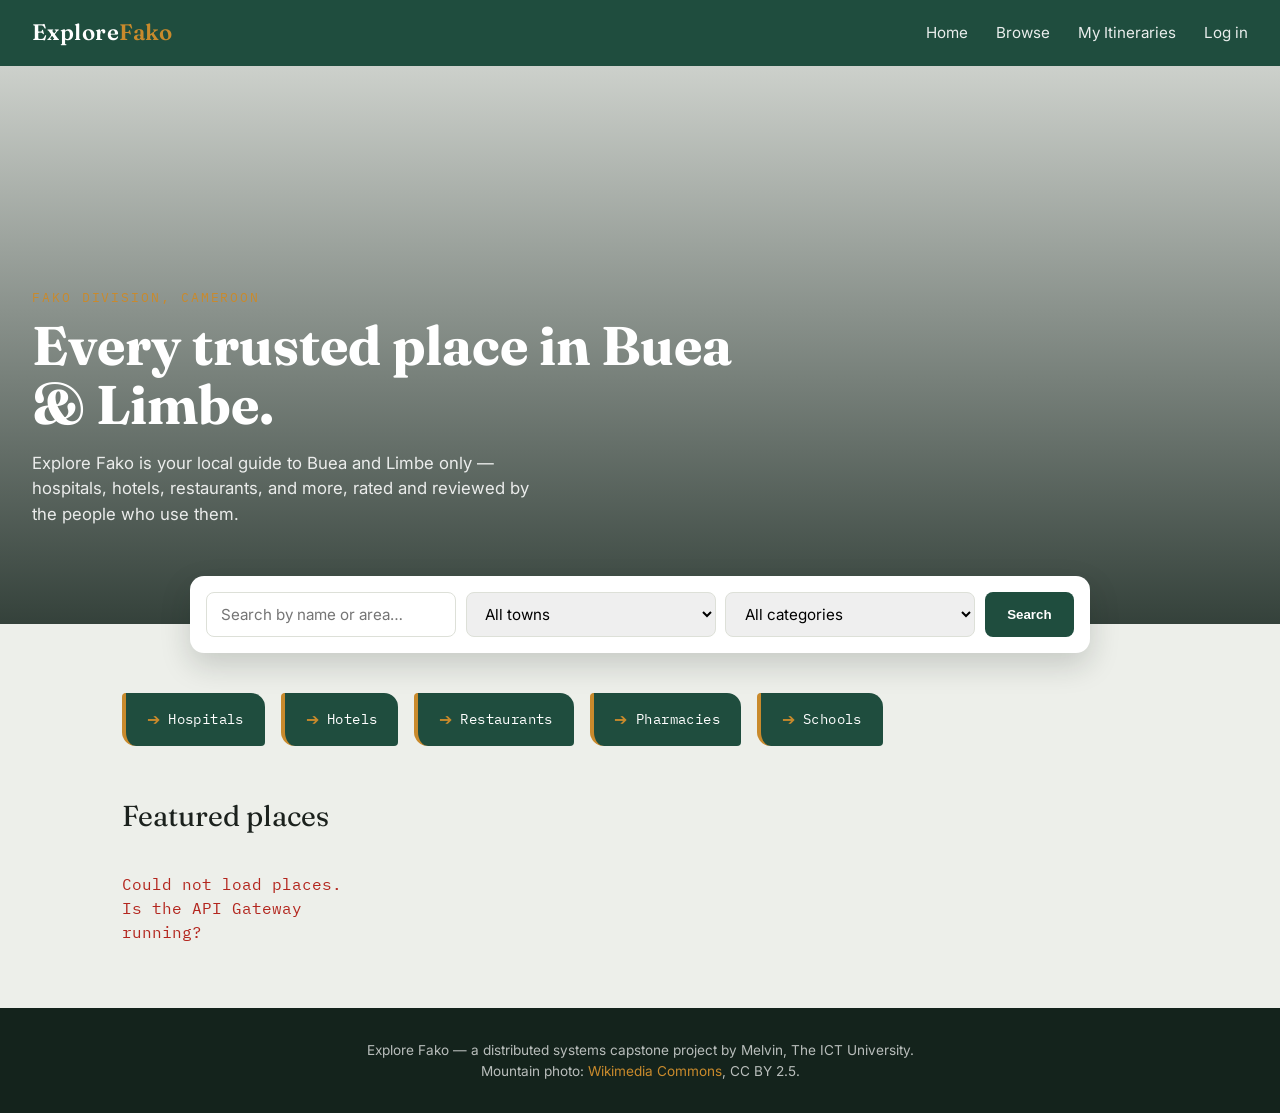
==== frontend/index.html @ a38bfb8f "Add admin dashboard, user management, analytics, itinerary page, rebrand to Explore Fako, fix tests" ====
<!DOCTYPE html>
<html lang="en">
<head>
<meta charset="UTF-8">
<title>GlobeTrotter — Buea &amp; Limbe</title>
<meta name="viewport" content="width=device-width, initial-scale=1.0">
<link rel="preconnect" href="https://fonts.googleapis.com">
<link href="https://fonts.googleapis.com/css2?family=Fraunces:wght@500;600;700&family=Inter:wght@400;500;600&family=IBM+Plex+Mono:wght@400;500&display=swap" rel="stylesheet">
<link rel="stylesheet" href="styles.css">
</head>
<body>

<div class="navbar">
  <div class="logo">Explore<span>Fako</span></div>
  <nav>
    <a href="index.html">Home</a>
    <a href="browse.html">Browse</a>
    <a href="itinerary.html">My Itineraries</a>
    <a href="login.html" id="nav-login">Log in</a>
    <a href="admin.html" id="nav-admin" style="display:none;">Admin</a>
    <a href="#" id="nav-logout" class="btn-primary" style="display:none;">Log out</a>
  </nav>
</div>

<div class="hero">
  <div class="hero-content">
    <div class="hero-eyebrow">Fako Division, Cameroon</div>
<h1>Every trusted place in Buea &amp; Limbe.</h1>
<p>Explore Fako is your local guide to Buea and Limbe only — hospitals, hotels, restaurants, and more, rated and reviewed by the people who use them.</p>
  </div>
</div>

<form class="search-bar" id="search-form">
  <input type="text" id="search-q" placeholder="Search by name or area…">
  <select id="search-town">
    <option value="">All towns</option>
    <option value="Buea">Buea</option>
    <option value="Limbe">Limbe</option>
  </select>
  <select id="search-category">
    <option value="">All categories</option>
    <option value="hospital">Hospitals</option>
    <option value="hotel">Hotels</option>
    <option value="restaurant">Restaurants</option>
    <option value="pharmacy">Pharmacies</option>
    <option value="school">Schools</option>
  </select>
  <button type="submit">Search</button>
</form>

<div class="signpost-row">
  <div class="signpost" data-category="hospital"><span class="arrow">➔</span> Hospitals</div>
  <div class="signpost" data-category="hotel"><span class="arrow">➔</span> Hotels</div>
  <div class="signpost" data-category="restaurant"><span class="arrow">➔</span> Restaurants</div>
  <div class="signpost" data-category="pharmacy"><span class="arrow">➔</span> Pharmacies</div>
  <div class="signpost" data-category="school"><span class="arrow">➔</span> Schools</div>
</div>

<div class="section">
  <div class="section-heading">Featured places</div>
  <div class="place-grid" id="place-grid">
    <p style="font-family: var(--font-mono); color: #6B756E;">Loading places…</p>
  </div>
</div>

<div class="footer">
  Explore Fako — a distributed systems capstone project by Melvin, The ICT University.<br>
  Mountain photo: <a href="https://commons.wikimedia.org/wiki/File:Mont-Cameroun.jpg" target="_blank">Wikimedia Commons</a>, CC BY 2.5.
</div>

<script src="api.js"></script>
<script>
  function updateNav() {
    document.getElementById("nav-login").style.display = isLoggedIn() ? "none" : "inline";
    document.getElementById("nav-logout").style.display = isLoggedIn() ? "inline" : "none";
    document.getElementById("nav-admin").style.display = isAdmin() ? "inline" : "none";
  }
  document.getElementById("nav-logout").addEventListener("click", (e) => {
    e.preventDefault();
    apiLogout();
    updateNav();
    window.location.href = "index.html";
  });
  updateNav();

  function renderPlaces(places) {
    const grid = document.getElementById("place-grid");
    if (places.length === 0) {
      grid.innerHTML = `<p style="font-family: var(--font-mono); color:#6B756E;">No places found. Try a different search.</p>`;
      return;
    }
    grid.innerHTML = places.map(p => `
      <a class="place-card" href="place.html?id=${p.id}">
        <div class="thumb" style="${p.image_url ? `background-image:url('${p.image_url}')` : ""}">
          ${p.image_url ? "" : "No image yet"}
        </div>
        <div class="body">
          <div class="category-tag">${p.category || ""}</div>
          <h3>${p.name}</h3>
          <div class="town">${p.town || ""}</div>
          <div class="rating">★ ${p.average_rating ?? "—"} (${p.review_count ?? 0} reviews)</div>
        </div>
      </a>
    `).join("");
  }

  async function loadPlaces(filters = {}) {
    const grid = document.getElementById("place-grid");
    grid.innerHTML = `<p style="font-family: var(--font-mono); color:#6B756E;">Loading places…</p>`;
    try {
      const places = await apiGetPlaces(filters);
      renderPlaces(places);
    } catch (err) {
      grid.innerHTML = `<p style="font-family: var(--font-mono); color:#B3261E;">Could not load places. Is the API Gateway running?</p>`;
    }
  }

  document.getElementById("search-form").addEventListener("submit", (e) => {
    e.preventDefault();
    loadPlaces({
      q: document.getElementById("search-q").value,
      town: document.getElementById("search-town").value,
      category: document.getElementById("search-category").value,
    });
  });

  document.querySelectorAll(".signpost").forEach(el => {
    el.addEventListener("click", () => {
      window.location.href = `browse.html?category=${el.dataset.category}`;
    });
  });

  loadPlaces();
</script>
</body>
</html>
---- frontend/styles.css ----
:root {
  --green-deep: #1F4D3E;
  --green-dark: #14231C;
  --gold: #C98A2C;
  --ink: #1B211D;
  --mist: #EDEFEA;
  --white: #FFFFFF;
  --font-display: 'Fraunces', serif;
  --font-body: 'Inter', sans-serif;
  --font-mono: 'IBM Plex Mono', monospace;
}

* { box-sizing: border-box; }

body {
  margin: 0;
  font-family: var(--font-body);
  color: var(--ink);
  background: var(--mist);
  line-height: 1.5;
}

a { color: inherit; text-decoration: none; }

/* ---------- Navbar ---------- */
.navbar {
  display: flex;
  align-items: center;
  justify-content: space-between;
  padding: 1rem 2rem;
  background: var(--green-deep);
  color: var(--white);
}
.navbar .logo {
  font-family: var(--font-display);
  font-size: 1.4rem;
  font-weight: 600;
  letter-spacing: 0.02em;
}
.navbar .logo span { color: var(--gold); }
.navbar nav a {
  color: var(--white);
  margin-left: 1.5rem;
  font-size: 0.95rem;
  opacity: 0.9;
}
.navbar nav a:hover { opacity: 1; text-decoration: underline; }
.navbar .btn-primary {
  background: var(--gold);
  color: var(--green-dark);
  padding: 0.5rem 1.1rem;
  border-radius: 6px;
  font-weight: 600;
  margin-left: 1.5rem;
}

/* ---------- Hero ---------- */
.hero {
  position: relative;
  min-height: 62vh;
  display: flex;
  align-items: flex-end;
  background-image: linear-gradient(180deg, rgba(20,35,28,0.15) 0%, rgba(20,35,28,0.85) 100%),
    url('images/fako-hero.jpg');
  background-size: cover;
  background-position: center;
  padding: 3rem 2rem 5rem;
}

.auth-hero-bg {
  min-height: 100vh;
  background-image: linear-gradient(180deg, rgba(20,35,28,0.55) 0%, rgba(20,35,28,0.85) 100%),
    url('images/fako-hero.jpg');
  background-size: cover;
  background-position: center;
  display: flex;
  align-items: center;
  justify-content: center;
  padding: 2rem;
}
.auth-hero-bg .form-card { margin: 0; }

.hero-content { max-width: 720px; color: var(--white); }
.hero-eyebrow {
  font-family: var(--font-mono);
  font-size: 0.8rem;
  letter-spacing: 0.15em;
  text-transform: uppercase;
  color: var(--gold);
  margin-bottom: 0.6rem;
}
.hero h1 {
  font-family: var(--font-display);
  font-size: clamp(2.2rem, 5vw, 3.4rem);
  line-height: 1.08;
  margin: 0 0 0.8rem;
}
.hero p {
  font-size: 1.05rem;
  color: rgba(255,255,255,0.88);
  max-width: 520px;
}

/* ---------- Search bar (floats over hero seam) ---------- */
.search-bar {
  position: relative;
  max-width: 900px;
  margin: -3rem auto 2.5rem;
  background: var(--white);
  border-radius: 14px;
  box-shadow: 0 12px 30px rgba(20,35,28,0.18);
  padding: 1rem;
  display: flex;
  gap: 0.6rem;
  flex-wrap: wrap;
  z-index: 2;
}
.search-bar input, .search-bar select {
  flex: 1;
  min-width: 140px;
  padding: 0.7rem 0.9rem;
  border: 1px solid #DDE0D8;
  border-radius: 8px;
  font-family: var(--font-body);
  font-size: 0.95rem;
}
.search-bar button {
  background: var(--green-deep);
  color: var(--white);
  border: none;
  padding: 0.7rem 1.4rem;
  border-radius: 8px;
  font-weight: 600;
  cursor: pointer;
}
.search-bar button:hover { background: var(--green-dark); }

/* ---------- Signpost category nav ---------- */
.signpost-row {
  display: flex;
  gap: 1rem;
  max-width: 1100px;
  margin: 0 auto 3rem;
  padding: 0 2rem;
  overflow-x: auto;
}
.signpost {
  flex: 0 0 auto;
  background: var(--green-deep);
  color: var(--white);
  padding: 0.9rem 1.3rem;
  border-radius: 4px 14px 4px 14px;
  font-family: var(--font-mono);
  font-size: 0.85rem;
  letter-spacing: 0.03em;
  display: flex;
  align-items: center;
  gap: 0.5rem;
  border-left: 4px solid var(--gold);
  cursor: pointer;
  transition: transform 0.15s ease;
}
.signpost:hover { transform: translateY(-2px); background: var(--green-dark); }
.signpost .arrow { color: var(--gold); font-size: 1rem; }

/* ---------- Section heading ---------- */
.section {
  max-width: 1100px;
  margin: 0 auto;
  padding: 0 2rem 3rem;
}
.section-heading {
  font-family: var(--font-display);
  font-size: 1.8rem;
  margin-bottom: 1.2rem;
}

/* ---------- Place cards ---------- */
.place-grid {
  display: grid;
  grid-template-columns: repeat(auto-fill, minmax(240px, 1fr));
  gap: 1.4rem;
}
.place-card {
  background: var(--white);
  border-radius: 12px;
  overflow: hidden;
  box-shadow: 0 4px 14px rgba(20,35,28,0.08);
  transition: transform 0.15s ease, box-shadow 0.15s ease;
  display: flex;
  flex-direction: column;
}
.place-card:hover { transform: translateY(-3px); box-shadow: 0 10px 24px rgba(20,35,28,0.14); }
.place-card .thumb {
  height: 140px;
  background: linear-gradient(135deg, var(--green-deep), var(--green-dark));
  background-size: cover;
  background-position: center;
  display: flex;
  align-items: center;
  justify-content: center;
  color: rgba(255,255,255,0.5);
  font-family: var(--font-mono);
  font-size: 0.75rem;
}
.place-card .body { padding: 1rem 1.1rem 1.2rem; flex: 1; display: flex; flex-direction: column; }
.place-card .category-tag {
  font-family: var(--font-mono);
  font-size: 0.7rem;
  text-transform: uppercase;
  letter-spacing: 0.08em;
  color: var(--gold);
  margin-bottom: 0.3rem;
}
.place-card h3 { font-family: var(--font-display); font-size: 1.1rem; margin: 0 0 0.3rem; }
.place-card .town { font-size: 0.85rem; color: #6B756E; margin-bottom: 0.5rem; }
.place-card .rating {
  margin-top: auto;
  font-family: var(--font-mono);
  font-size: 0.85rem;
  color: var(--green-deep);
  font-weight: 600;
}

/* ---------- Buttons ---------- */
.btn {
  display: inline-block;
  background: var(--green-deep);
  color: var(--white);
  padding: 0.7rem 1.4rem;
  border-radius: 8px;
  font-weight: 600;
  border: none;
  cursor: pointer;
  font-size: 0.95rem;
}
.btn:hover { background: var(--green-dark); }
.btn-gold { background: var(--gold); color: var(--green-dark); }

/* ---------- Footer ---------- */
.footer {
  background: var(--green-dark);
  color: rgba(255,255,255,0.7);
  padding: 2rem;
  text-align: center;
  font-size: 0.85rem;
}
.footer a { color: var(--gold); }

/* ---------- Forms (login/signup/admin) ---------- */
.form-card {
  max-width: 420px;
  margin: 4rem auto;
  background: var(--white);
  padding: 2.2rem;
  border-radius: 14px;
  box-shadow: 0 8px 24px rgba(20,35,28,0.1);
}
.form-card h2 { font-family: var(--font-display); margin-top: 0; }
.form-card label {
  display: block;
  font-size: 0.85rem;
  font-weight: 600;
  margin: 1rem 0 0.3rem;
}
.form-card input {
  width: 100%;
  padding: 0.7rem 0.9rem;
  border: 1px solid #DDE0D8;
  border-radius: 8px;
  font-family: var(--font-body);
}
.form-card .btn { width: 100%; margin-top: 1.4rem; }
.form-error { color: #B3261E; font-size: 0.85rem; margin-top: 0.6rem; }
.form-switch { text-align: center; margin-top: 1rem; font-size: 0.9rem; }
.form-switch a { color: var(--green-deep); font-weight: 600; }
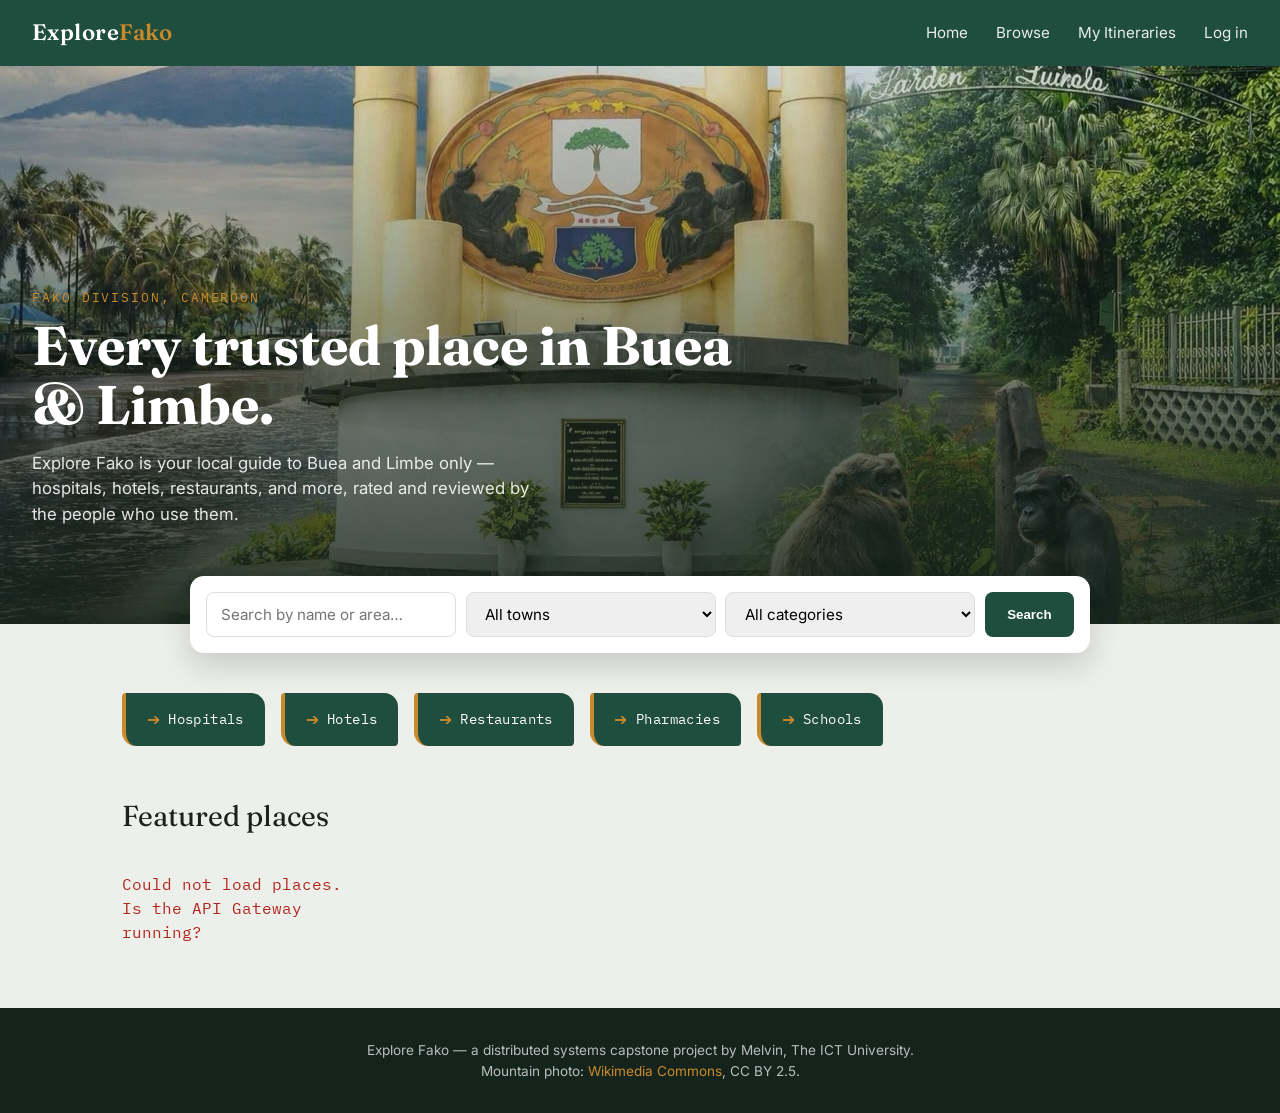
==== commit ed5c2279: "Add breadcrumbs, back buttons, and prev/next place navigation" ====
--- a/frontend/index.html
+++ b/frontend/index.html
@@ -85,6 +85,7 @@
 
   function renderPlaces(places) {
     const grid = document.getElementById("place-grid");
+    sessionStorage.setItem("gt_place_list", JSON.stringify(places.map(p => p.id)));
     if (places.length === 0) {
       grid.innerHTML = `<p style="font-family: var(--font-mono); color:#6B756E;">No places found. Try a different search.</p>`;
       return;
--- a/frontend/styles.css
+++ b/frontend/styles.css
@@ -273,4 +273,14 @@
 .form-card .btn { width: 100%; margin-top: 1.4rem; }
 .form-error { color: #B3261E; font-size: 0.85rem; margin-top: 0.6rem; }
 .form-switch { text-align: center; margin-top: 1rem; font-size: 0.9rem; }
-.form-switch a { color: var(--green-deep); font-weight: 600; }+.form-switch a { color: var(--green-deep); font-weight: 600; }
+
+.breadcrumb { max-width: 800px; margin: 1.2rem auto 0; padding: 0 2rem; font-family: var(--font-mono); font-size: 0.82rem; color: #6B756E; }
+.breadcrumb a { color: var(--green-deep); }
+.breadcrumb .sep { margin: 0 0.4rem; }
+.back-btn { display: inline-flex; align-items: center; gap: 0.3rem; background: none; border: none; color: var(--green-deep); font-weight: 600; font-size: 0.9rem; cursor: pointer; padding: 0; margin-bottom: 0.6rem; }
+.prev-next-row { display: flex; justify-content: space-between; max-width: 800px; margin: 2rem auto; padding: 0 2rem; gap: 1rem; }
+.prev-next-row a { flex: 1; background: var(--white); border-radius: 10px; padding: 0.9rem 1.1rem; box-shadow: 0 2px 8px rgba(20,35,28,0.07); font-size: 0.88rem; }
+.prev-next-row .label { font-family: var(--font-mono); font-size: 0.7rem; color: #6B756E; text-transform: uppercase; }
+.prev-next-row .name { font-weight: 600; color: var(--green-deep); }
+.prev-next-row .next-item { text-align: right; }
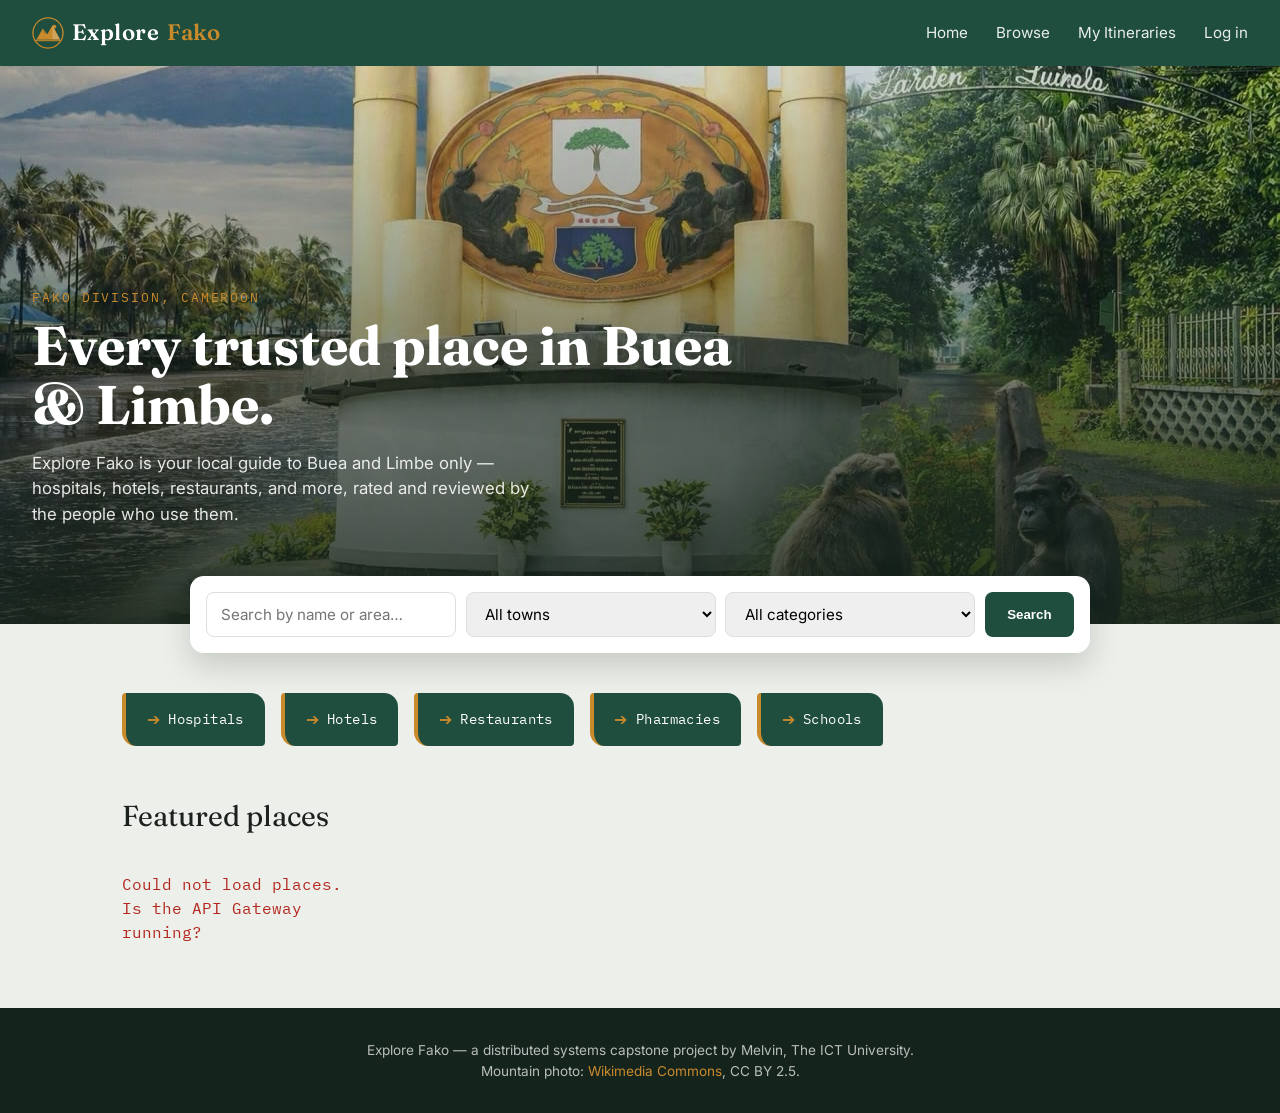
==== commit 53bf670f: "Add logo mark and favicon across all pages" ====
--- a/frontend/index.html
+++ b/frontend/index.html
@@ -3,6 +3,7 @@
 <head>
 <meta charset="UTF-8">
 <title>GlobeTrotter — Buea &amp; Limbe</title>
+<link rel="icon" type="image/svg+xml" href="images/logo.svg">
 <meta name="viewport" content="width=device-width, initial-scale=1.0">
 <link rel="preconnect" href="https://fonts.googleapis.com">
 <link href="https://fonts.googleapis.com/css2?family=Fraunces:wght@500;600;700&family=Inter:wght@400;500;600&family=IBM+Plex+Mono:wght@400;500&display=swap" rel="stylesheet">
@@ -11,7 +12,10 @@
 <body>
 
 <div class="navbar">
-  <div class="logo">Explore<span>Fako</span></div>
+  <div class="logo" style="display:flex; align-items:center; gap:0.5rem;">
+  <img src="images/logo.svg" alt="" style="width:32px; height:32px;">
+  Explore<span>Fako</span>
+</div>
   <nav>
     <a href="index.html">Home</a>
     <a href="browse.html">Browse</a>
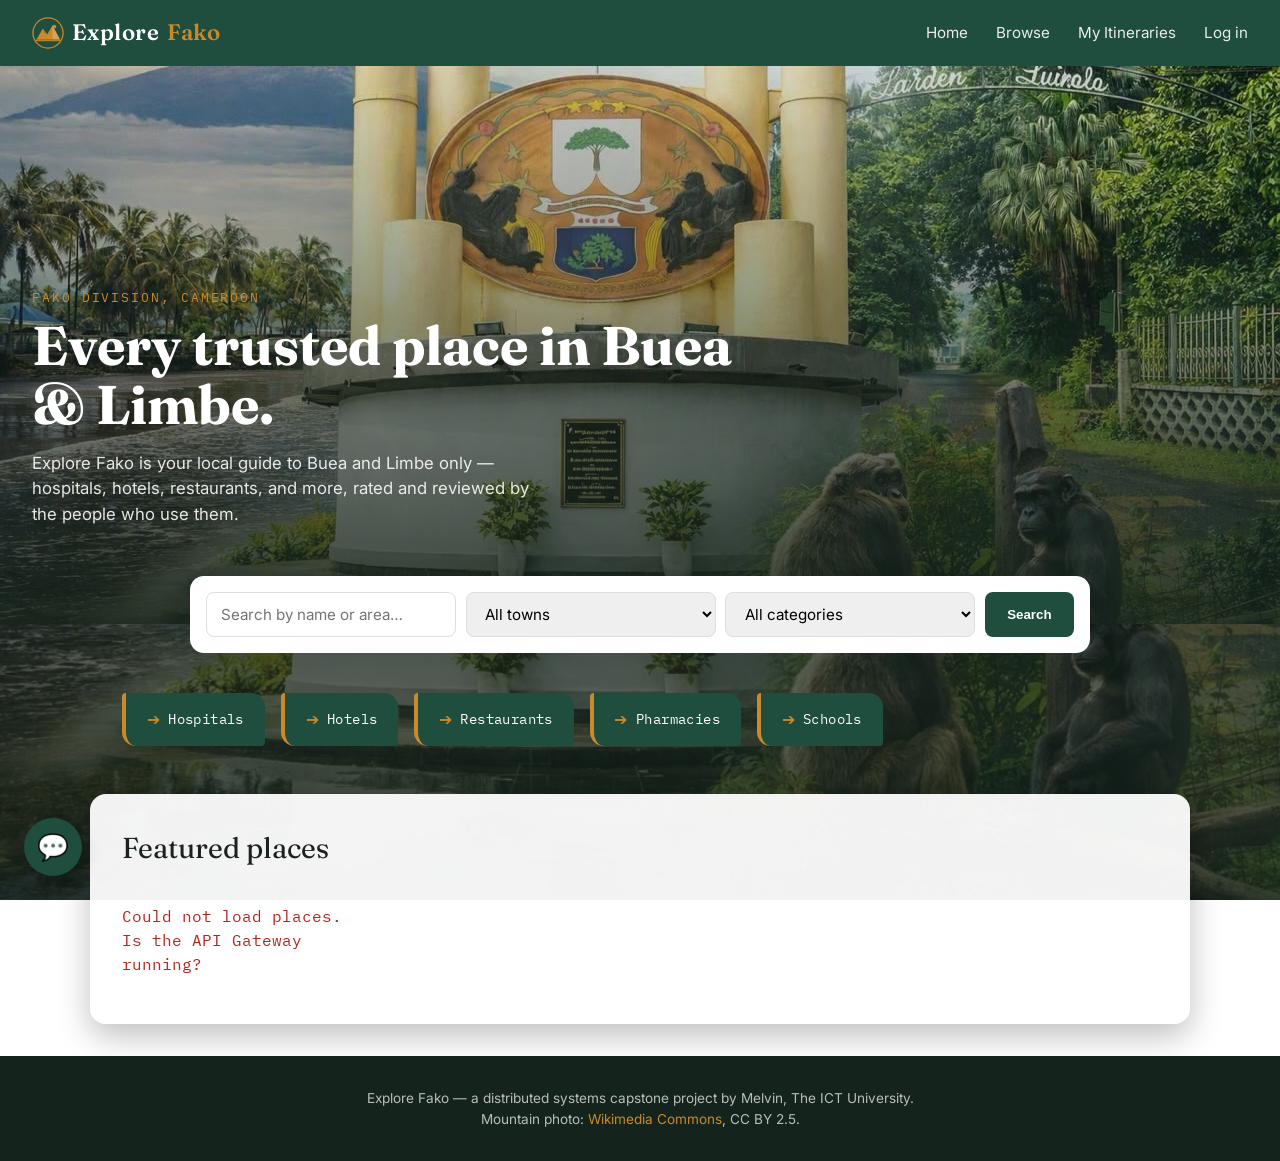
==== commit 4857db15: "Wrap itinerary and admin pages in content-panel, fix admin logo" ====
--- a/frontend/index.html
+++ b/frontend/index.html
@@ -4,6 +4,8 @@
 <meta charset="UTF-8">
 <title>GlobeTrotter — Buea &amp; Limbe</title>
 <link rel="icon" type="image/svg+xml" href="images/logo.svg">
+<link rel="manifest" href="manifest.json">
+<meta name="theme-color" content="#1F4D3E">
 <meta name="viewport" content="width=device-width, initial-scale=1.0">
 <link rel="preconnect" href="https://fonts.googleapis.com">
 <link href="https://fonts.googleapis.com/css2?family=Fraunces:wght@500;600;700&family=Inter:wght@400;500;600&family=IBM+Plex+Mono:wght@400;500&display=swap" rel="stylesheet">
@@ -60,7 +62,7 @@
   <div class="signpost" data-category="school"><span class="arrow">➔</span> Schools</div>
 </div>
 
-<div class="section">
+<div class="content-panel">
   <div class="section-heading">Featured places</div>
   <div class="place-grid" id="place-grid">
     <p style="font-family: var(--font-mono); color: #6B756E;">Loading places…</p>
@@ -111,7 +113,7 @@
 
   async function loadPlaces(filters = {}) {
     const grid = document.getElementById("place-grid");
-    grid.innerHTML = `<p style="font-family: var(--font-mono); color:#6B756E;">Loading places…</p>`;
+    grid.innerHTML = `<div class="loading-row"><span class="spinner"></span> Loading places…</div>`;
     try {
       const places = await apiGetPlaces(filters);
       renderPlaces(places);
--- a/frontend/styles.css
+++ b/frontend/styles.css
@@ -12,12 +12,29 @@
 
 * { box-sizing: border-box; }
 
+html, body {
+  height: 100%;
+}
+
 body {
   margin: 0;
   font-family: var(--font-body);
   color: var(--ink);
-  background: var(--mist);
   line-height: 1.5;
+  background-image: linear-gradient(180deg, rgba(20,35,28,0.55) 0%, rgba(20,35,28,0.75) 100%), url('images/fako-hero.jpg');
+  background-size: cover;
+  background-position: center;
+  background-attachment: fixed;
+  background-repeat: no-repeat;
+}
+
+.content-panel {
+  background: rgba(255,255,255,0.94);
+  border-radius: 16px;
+  padding: 2rem;
+  max-width: 1100px;
+  margin: 2rem auto;
+  box-shadow: 0 12px 32px rgba(0,0,0,0.25);
 }
 
 a { color: inherit; text-decoration: none; }
@@ -283,4 +300,34 @@
 .prev-next-row a { flex: 1; background: var(--white); border-radius: 10px; padding: 0.9rem 1.1rem; box-shadow: 0 2px 8px rgba(20,35,28,0.07); font-size: 0.88rem; }
 .prev-next-row .label { font-family: var(--font-mono); font-size: 0.7rem; color: #6B756E; text-transform: uppercase; }
 .prev-next-row .name { font-weight: 600; color: var(--green-deep); }
-.prev-next-row .next-item { text-align: right; }+.prev-next-row .next-item { text-align: right; }
+
+
+#toast-container { position: fixed; bottom: 24px; right: 24px; z-index: 9999; display: flex; flex-direction: column; gap: 0.6rem; }
+.toast { background: var(--green-dark); color: white; padding: 0.8rem 1.2rem; border-radius: 8px; box-shadow: 0 6px 18px rgba(0,0,0,0.2); font-size: 0.9rem; opacity: 0; transform: translateY(10px); transition: opacity 0.25s ease, transform 0.25s ease; }
+.toast.show { opacity: 1; transform: translateY(0); }
+.toast.error { background: #B3261E; }
+
+
+.spinner { display: inline-block; width: 22px; height: 22px; border: 3px solid #DDE0D8; border-top-color: var(--green-deep); border-radius: 50%; animation: spin 0.7s linear infinite; }
+@keyframes spin { to { transform: rotate(360deg); } }
+.loading-row { display: flex; align-items: center; gap: 0.6rem; color: #6B756E; font-family: var(--font-mono); font-size: 0.85rem; padding: 1rem 0; }
+
+
+#chatbot-bubble { position: fixed; bottom: 24px; left: 24px; width: 58px; height: 58px; border-radius: 50%; background: var(--green-deep); color: white; display: flex; align-items: center; justify-content: center; font-size: 1.6rem; cursor: pointer; box-shadow: 0 6px 18px rgba(0,0,0,0.25); z-index: 9998; border: none; }
+#chatbot-bubble:hover { background: var(--green-dark); }
+#chatbot-panel { position: fixed; bottom: 94px; left: 24px; width: 320px; max-height: 440px; background: var(--white); border-radius: 14px; box-shadow: 0 10px 30px rgba(0,0,0,0.25); display: none; flex-direction: column; z-index: 9998; overflow: hidden; }
+#chatbot-panel.open { display: flex; }
+.cb-header { background: var(--green-deep); color: white; padding: 0.8rem 1rem; font-family: var(--font-display); font-size: 1rem; display: flex; justify-content: space-between; align-items: center; }
+.cb-header button { background: none; border: none; color: white; font-size: 1.1rem; cursor: pointer; }
+.cb-messages { flex: 1; overflow-y: auto; padding: 0.8rem; display: flex; flex-direction: column; gap: 0.6rem; background: var(--mist); }
+.cb-msg { max-width: 85%; padding: 0.55rem 0.8rem; border-radius: 10px; font-size: 0.85rem; line-height: 1.4; }
+.cb-msg.bot { background: var(--white); align-self: flex-start; }
+.cb-msg.user { background: var(--green-deep); color: white; align-self: flex-end; }
+.cb-msg a { color: var(--green-deep); font-weight: 600; }
+.cb-msg.user a { color: var(--gold); }
+.cb-place-link { display: block; margin-top: 0.3rem; }
+.cb-input-row { display: flex; border-top: 1px solid #DDE0D8; }
+.cb-input-row input { flex: 1; border: none; padding: 0.7rem 0.9rem; font-family: var(--font-body); font-size: 0.85rem; }
+.cb-input-row input:focus { outline: none; }
+.cb-input-row button { background: var(--gold); border: none; color: var(--green-dark); font-weight: 700; padding: 0 1rem; cursor: pointer; }
